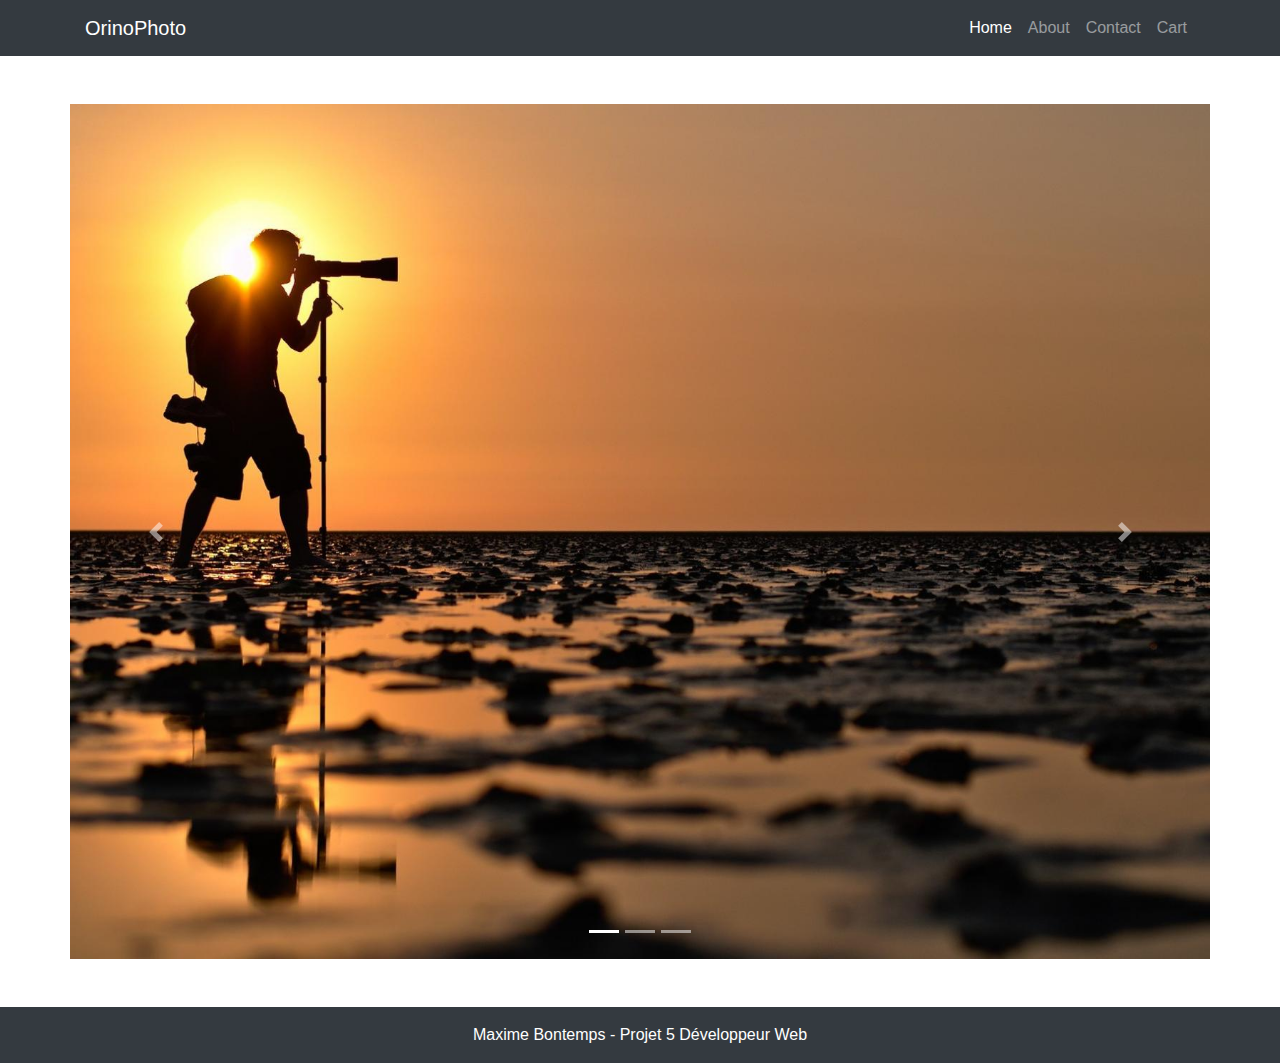
==== index.html @ b0858641 "Initial commit" ====
<!DOCTYPE html>
<html lang="fr">

<head>
    <meta charset="utf-8">
    <title>OrinoPhoto</title>
    <link rel="stylesheet" type="text/css" href="style.css">
    <link href="bootstrap/css/bootstrap.min.css" rel="stylesheet">
    <meta name=viewport content="width=device-width, initial-scale=1, shrink-to-fit=no">
</head>

<body>

    <!-- header -->
    <header class="navbar navbar-expand-lg navbar-dark bg-dark fixed-top">
        <div class="container">
            <a class="navbar-brand" href="#">OrinoPhoto</a>
            <button class="navbar-toggler" type="button" data-toggle="collapse" data-target="#navbarResponsive" aria-controls="navbarResponsive" aria-expanded="false" aria-label="Toggle navigation">
          <span class="navbar-toggler-icon"></span>
        </button>
            <div class="collapse navbar-collapse" id="navbarResponsive">
                <ul class="navbar-nav ml-auto">
                    <li class="nav-item active">
                        <a class="nav-link" href="#">Home</a>
                    </li>
                    <li class="nav-item">
                        <a class="nav-link" href="about.html">About</a>
                    </li>
                    <li class="nav-item">
                        <a class="nav-link" href="mailto:ohmyfood@gmail.com">Contact</a>
                    </li>
                    <li class="nav-item">
                        <a class="nav-link" href="cart.html">Cart</a>
                    </li>
                </ul>
            </div>
        </div>
    </header>

    <!-- Page Content -->
    <div class="container">
        <div class="row">

            <!-- carousel -->
            <div id="carouselExampleIndicators" class="carousel slide my-5" data-ride="carousel">
                <ol class="carousel-indicators">
                    <li data-target="#carouselExampleIndicators" data-slide-to="0" class="active"></li>
                    <li data-target="#carouselExampleIndicators" data-slide-to="1"></li>
                    <li data-target="#carouselExampleIndicators" data-slide-to="2"></li>
                </ol>
                <div class="carousel-inner" role="listbox">
                    <div class="carousel-item active">
                        <img class="d-block img-fluid" src="assets/photography1.png" alt="First slide">
                    </div>
                    <div class="carousel-item">
                        <img class="d-block img-fluid" src="assets/photography1.png" alt="Second slide">
                    </div>
                    <div class="carousel-item">
                        <img class="d-block img-fluid" src="assets/photography1.png" alt="Third slide">
                    </div>
                </div>
                <a class="carousel-control-prev" href="#carouselExampleIndicators" role="button" data-slide="prev">
                    <span class="carousel-control-prev-icon" aria-hidden="true"></span>
                    <span class="sr-only">Previous</span>
                </a>
                <a class="carousel-control-next" href="#carouselExampleIndicators" role="button" data-slide="next">
                    <span class="carousel-control-next-icon" aria-hidden="true"></span>
                    <span class="sr-only">Next</span>
                </a>
            </div>

            <section id="product" class="row">

            </section>
            <!-- /.row -->


        </div>
        <!-- /.row -->
    </div>
    <!-- /.container -->

    <!-- Footer -->
    <footer class="py-3 bg-dark">
        <div class="container">
            <p class="m-0 text-center text-white">Maxime Bontemps - Projet 5 Développeur Web</p>
        </div>
        <!-- /.container -->
    </footer>

    <!-- Bootstrap core JavaScript -->
    <script src="jquery/jquery.min.js"></script>
    <script src="bootstrap/js/bootstrap.bundle.min.js"></script>
    <script src="js/index.js"></script>

</body>

</html>
---- style.css ----
/*# sourceMappingURL=style.css.map */

body {
    padding-top: 56px;
}
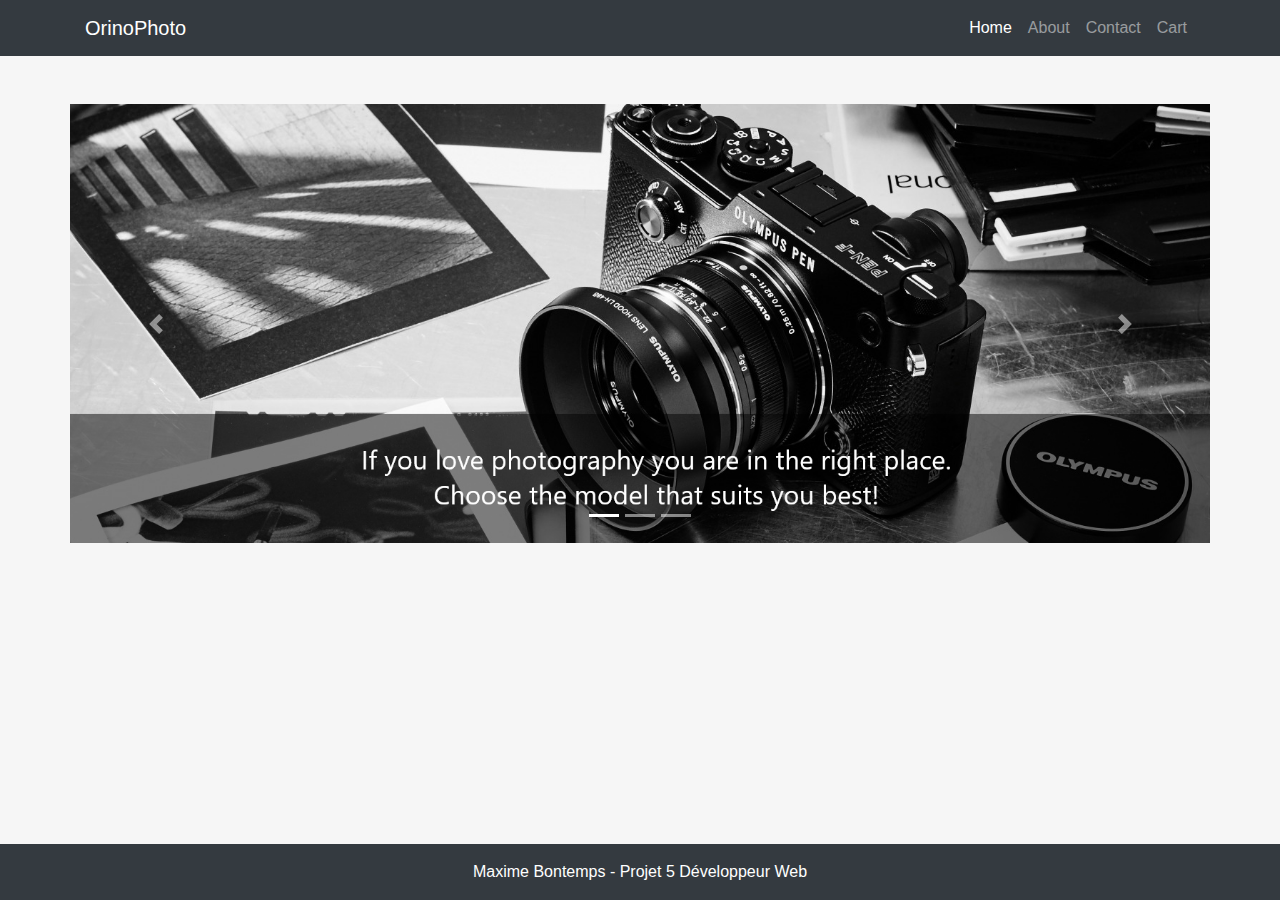
==== commit 6cb49527: "i changed carrousel" ====
--- a/index.html
+++ b/index.html
@@ -4,8 +4,8 @@
 <head>
     <meta charset="utf-8">
     <title>OrinoPhoto</title>
+    <link href="bootstrap/css/bootstrap.min.css" rel="stylesheet">
     <link rel="stylesheet" type="text/css" href="style.css">
-    <link href="bootstrap/css/bootstrap.min.css" rel="stylesheet">
     <meta name=viewport content="width=device-width, initial-scale=1, shrink-to-fit=no">
 </head>
 
@@ -24,7 +24,7 @@
                         <a class="nav-link" href="#">Home</a>
                     </li>
                     <li class="nav-item">
-                        <a class="nav-link" href="about.html">About</a>
+                        <a class="nav-link" href="index.html">About</a>
                     </li>
                     <li class="nav-item">
                         <a class="nav-link" href="mailto:ohmyfood@gmail.com">Contact</a>
@@ -42,7 +42,7 @@
         <div class="row">
 
             <!-- carousel -->
-            <div id="carouselExampleIndicators" class="carousel slide my-5" data-ride="carousel">
+            <section id="carouselExampleIndicators" class="carousel slide my-5" data-ride="carousel">
                 <ol class="carousel-indicators">
                     <li data-target="#carouselExampleIndicators" data-slide-to="0" class="active"></li>
                     <li data-target="#carouselExampleIndicators" data-slide-to="1"></li>
@@ -53,10 +53,10 @@
                         <img class="d-block img-fluid" src="assets/photography1.png" alt="First slide">
                     </div>
                     <div class="carousel-item">
-                        <img class="d-block img-fluid" src="assets/photography1.png" alt="Second slide">
+                        <img class="d-block img-fluid" src="assets/photography2.png" alt="Second slide">
                     </div>
                     <div class="carousel-item">
-                        <img class="d-block img-fluid" src="assets/photography1.png" alt="Third slide">
+                        <img class="d-block img-fluid" src="assets/photography3.png" alt="Third slide">
                     </div>
                 </div>
                 <a class="carousel-control-prev" href="#carouselExampleIndicators" role="button" data-slide="prev">
@@ -67,7 +67,7 @@
                     <span class="carousel-control-next-icon" aria-hidden="true"></span>
                     <span class="sr-only">Next</span>
                 </a>
-            </div>
+            </section>
 
             <section id="product" class="row">
 
@@ -81,6 +81,7 @@
     <!-- /.container -->
 
     <!-- Footer -->
+    <div class="py-5"></div>
     <footer class="py-3 bg-dark">
         <div class="container">
             <p class="m-0 text-center text-white">Maxime Bontemps - Projet 5 Développeur Web</p>
@@ -91,6 +92,7 @@
     <!-- Bootstrap core JavaScript -->
     <script src="jquery/jquery.min.js"></script>
     <script src="bootstrap/js/bootstrap.bundle.min.js"></script>
+    <script src="js/main.js"></script>
     <script src="js/index.js"></script>
 
 </body>
--- a/style.css
+++ b/style.css
@@ -2,4 +2,14 @@
 
 body {
     padding-top: 56px;
+}
+
+footer {
+    position: fixed;
+    bottom: 0;
+    width: 100%;
+}
+
+body {
+    background-color: #F6F6F6;
 }